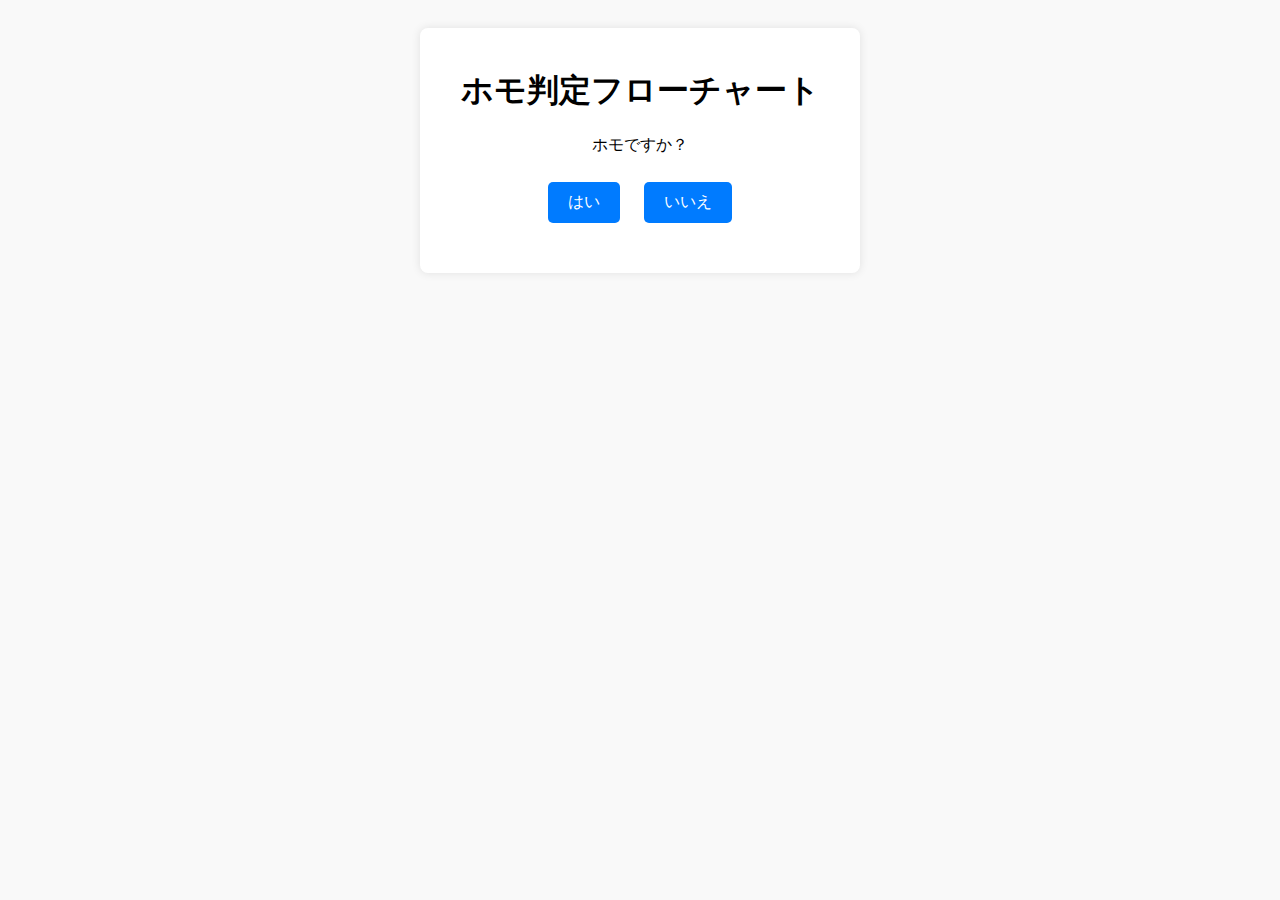
==== index.html @ 3dfe35fc "Add files via upload" ====
<!DOCTYPE html>
<html lang="ja">
<head>
    <meta charset="UTF-8">
    <meta name="viewport" content="width=device-width, initial-scale=1.0">
    <title>ホモ判定プログラム</title>
    <link rel="stylesheet" href="styles.css">
</head>
<body>
    <div class="container">
        <h1>ホモ判定フローチャート</h1>
        <p>ホモですか？</p>
        <button id="yesButton">はい</button>
        <button id="noButton">いいえ</button>
        <div id="result"></div>
    </div>
    <script src="script.js"></script>
</body>
</html>
---- styles.css ----
body {
    font-family: Arial, sans-serif;
    background-color: #f9f9f9;
    text-align: center;
    padding: 20px;
}

.container {
    max-width: 400px;
    margin: 0 auto;
    padding: 20px;
    background: #fff;
    border-radius: 8px;
    box-shadow: 0 0 10px rgba(0, 0, 0, 0.1);
}

button {
    margin: 10px;
    padding: 10px 20px;
    font-size: 16px;
    cursor: pointer;
    border: none;
    border-radius: 5px;
    background-color: #007BFF;
    color: white;
}

button:hover {
    background-color: #0056b3;
}

#result {
    margin-top: 20px;
    font-size: 18px;
    color: #333;
}
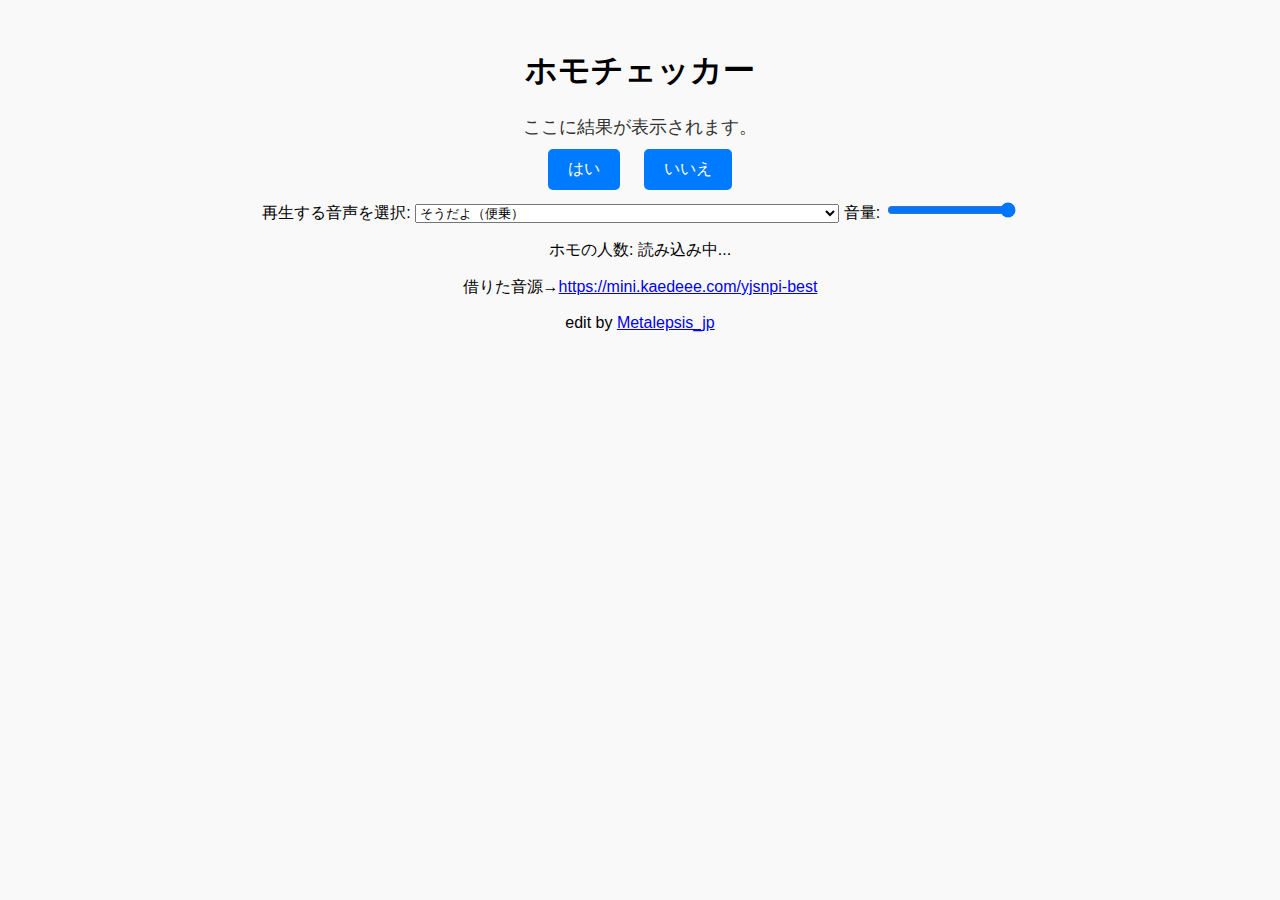
==== commit 8d9c6cb4: "Update index.html" ====
--- a/index.html
+++ b/index.html
@@ -3,17 +3,39 @@
 <head>
     <meta charset="UTF-8">
     <meta name="viewport" content="width=device-width, initial-scale=1.0">
-    <title>ホモ判定プログラム</title>
+    <title>ホモチェッカー</title>
     <link rel="stylesheet" href="styles.css">
 </head>
 <body>
-    <div class="container">
-        <h1>ホモ判定フローチャート</h1>
-        <p>ホモですか？</p>
-        <button id="yesButton">はい</button>
-        <button id="noButton">いいえ</button>
-        <div id="result"></div>
-    </div>
+    <h1>ホモチェッカー</h1>
+    <div id="result">ここに結果が表示されます。</div>
+    <button id="yesButton">はい</button>
+    <button id="noButton">いいえ</button>
+    <br>
+    <label for="audioSelect">再生する音声を選択:</label>
+    <select id="audioSelect">
+        <option value="soudayo.mp3">そうだよ（便乗）</option>
+        <option value="ureshiidaro.mp3">嬉しいダルルォ？</option>
+        <option value="miseteyaruyo.mp3">見たけりゃ見せてやるよ(震え声)</option>
+        <option value="inmyu.mp3">淫ミュ</option>
+        <option value="ikimasuyo.mp3">いきますよ～、いきますよ～イクイク</option>
+        <option value="ikimasyone.mp3">じゃけん夜行きましょうね</option>
+        <option value="oigruua.mp3">おいゴルァ！降りろ！お前免許持ってんのかオラァ！おい</option>
+        <option value="naantukareta.mp3">ぬわああああああああん疲れたもおおおおおおおおおおおん(ﾁｶﾚﾀ…)</option>
+        <option value="koko.mp3">こ↑こ↓</option>
+        <option value="yarimasunee.mp3">やりますねえ</option>
+    </select>
+
+    <label for="volumeControl">音量:</label>
+    <input type="range" id="volumeControl" min="0" max="1" step="0.01" value="1">
+
+    <p>ホモの人数: <span id="accessCounter">読み込み中...</span></p>
+    
+
+    <p>借りた音源→<a href="https://mini.kaedeee.com/yjsnpi-best">https://mini.kaedeee.com/yjsnpi-best</a></p>
+    
+        <footer>edit by <a href="https://x.com/Metalepsis_jp">Metalepsis_jp</a></footer>
+
     <script src="script.js"></script>
 </body>
-</html>+</html>
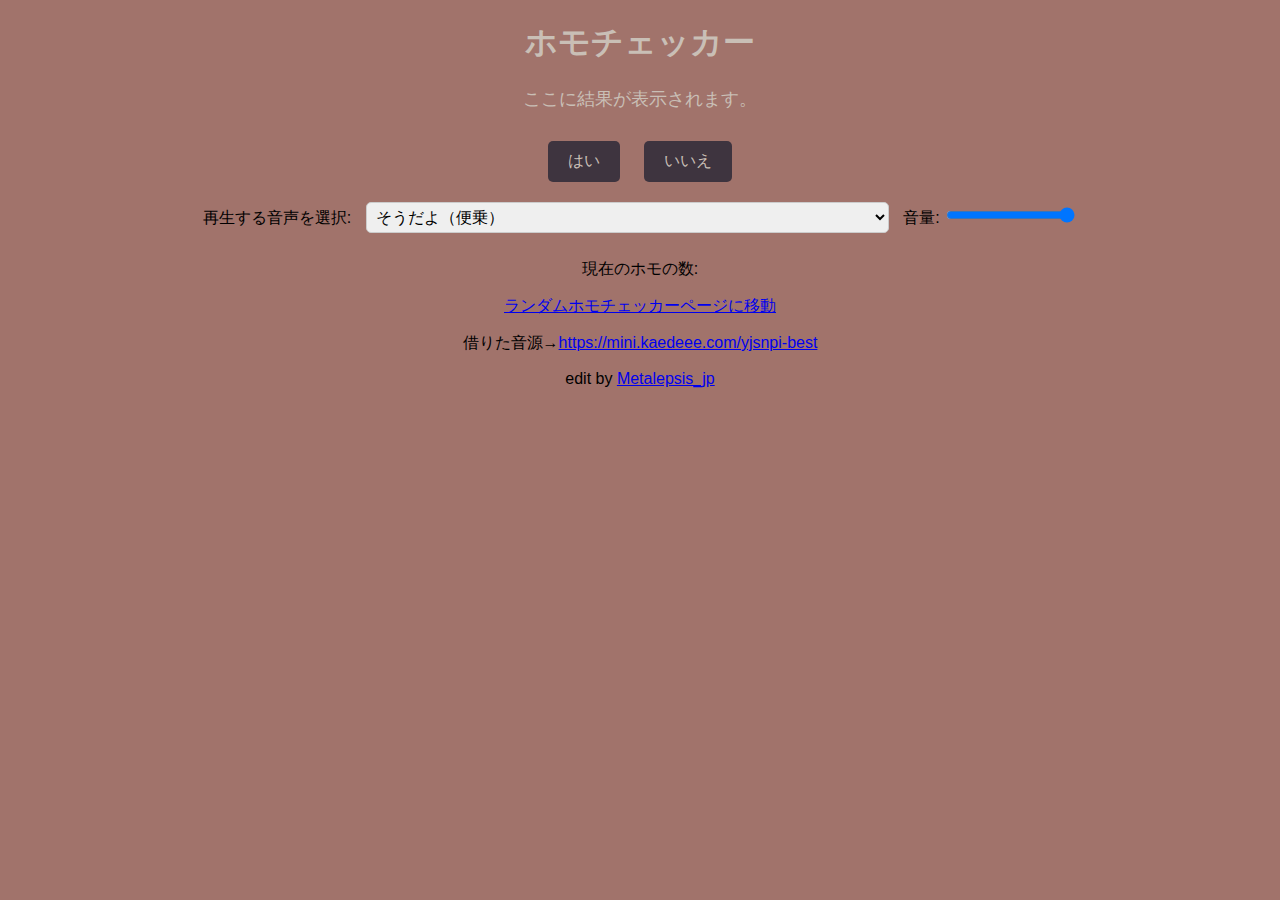
==== commit 415d4e8f: "Update index.html" ====
--- a/index.html
+++ b/index.html
@@ -29,9 +29,11 @@
     <label for="volumeControl">音量:</label>
     <input type="range" id="volumeControl" min="0" max="1" step="0.01" value="1">
 
-    <p>ホモの人数: <span id="accessCounter">読み込み中...</span></p>
     
-
+    <div id="accessCounter">
+        <p>現在のホモの数: <span id="counterValue"></span></p>
+    </div>
+    <a href="random_audio.html">ランダムホモチェッカーページに移動</a>
     <p>借りた音源→<a href="https://mini.kaedeee.com/yjsnpi-best">https://mini.kaedeee.com/yjsnpi-best</a></p>
     
         <footer>edit by <a href="https://x.com/Metalepsis_jp">Metalepsis_jp</a></footer>
--- a/styles.css
+++ b/styles.css
@@ -1,36 +1,35 @@
 body {
     font-family: Arial, sans-serif;
-    background-color: #f9f9f9;
     text-align: center;
-    padding: 20px;
+    margin: 20px;
+    background-color: #A1736B;
 }
-
-.container {
-    max-width: 400px;
-    margin: 0 auto;
-    padding: 20px;
-    background: #fff;
-    border-radius: 8px;
-    box-shadow: 0 0 10px rgba(0, 0, 0, 0.1);
+h1 {
+    color: #C9BFB6;
 }
-
 button {
     margin: 10px;
     padding: 10px 20px;
     font-size: 16px;
-    cursor: pointer;
+    background-color: #3E343F;
+    color: #C9BFB6;
     border: none;
     border-radius: 5px;
-    background-color: #007BFF;
-    color: white;
+    cursor: pointer;
 }
-
 button:hover {
-    background-color: #0056b3;
+    background-color: #221d23;
+}
+select {
+    margin: 10px;
+    padding: 5px;
+    font-size: 16px;
+    border: 1px solid #ccc;
+    border-radius: 5px;
 }
 
 #result {
-    margin-top: 20px;
+    margin: 20px;
     font-size: 18px;
-    color: #333;
+    color: #C9BFB6;
 }
